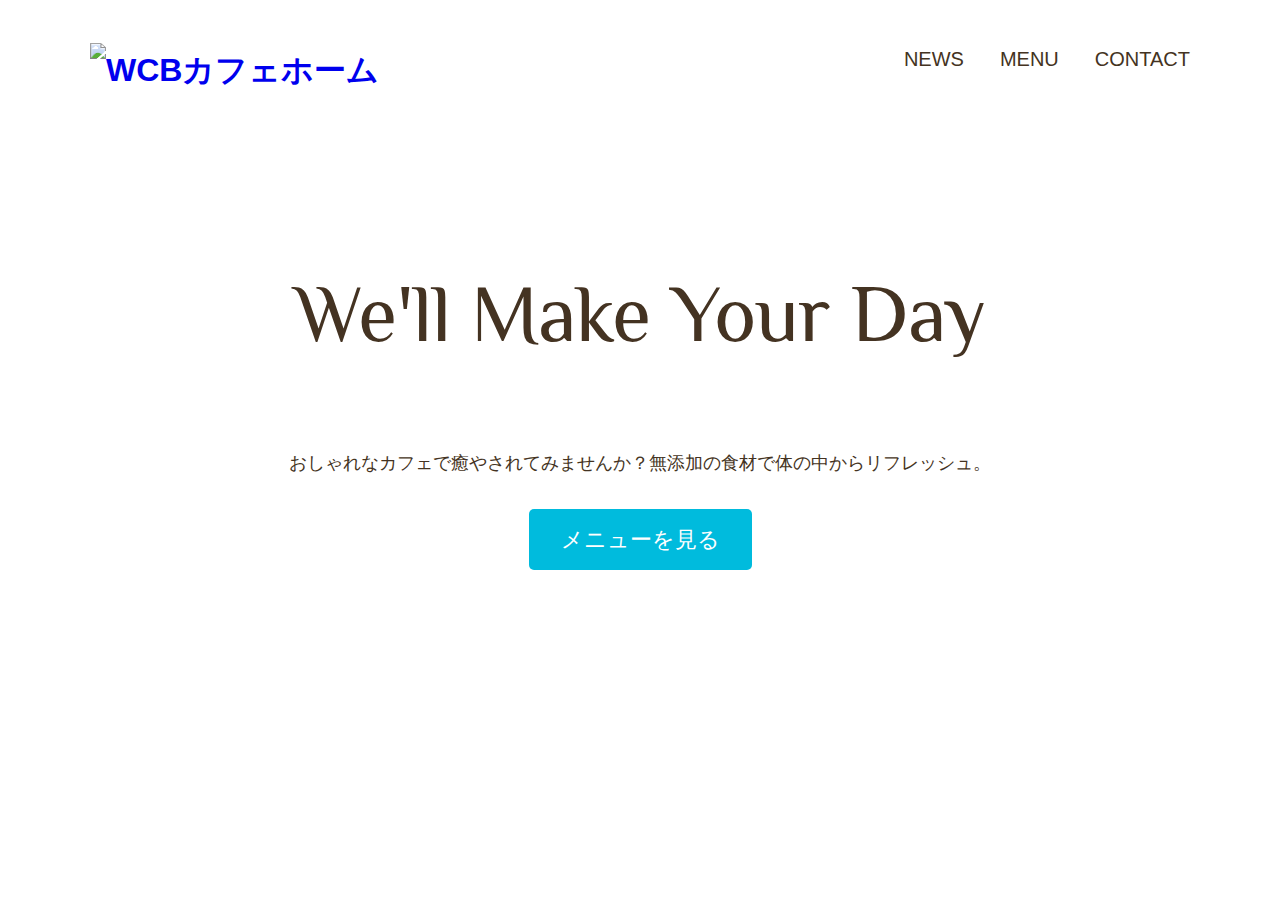
==== index.html @ 7acead43 "Update index.html" ====
<!DOCTYPE html>
<html lang="ja">
    <head>
        <meta charset="utf-8">
        <title>WCB Cafe</title>
        <meta name="description" content="ブレンドコーヒーとヘルシーなオーガニックフードを提供するカフェ">
    <!-- CSS -->
        <link rel="stylesheet" href="https://unpkg.com/ress/dist/ress.min.css">
        <link href="https://fonts.googleapis.com/css?family=Philosopher" rel="stylesheet">
        <link href="style.css" type="text/css" rel="stylesheet">
        <link rel="icon" type="image/png" href="images/favicon.png">
    </head>
    <body>
        
    <div id="home" class="big-bg" background-image: url(main-bg.jpg);>
      
        <header class="page-header wrapper">
            <h1><a href="index.html"><img class="logo" src="images/logo.svg" alt="WCBカフェホーム"></a></h1>
            <nav>
                <ul class="main-nav">
                    <li><a href="news.html">News</a></li>
                    <li><a href="menu.html">Menu</a></li>
                    <li><a href="contact.html">Contact</a></li>
                </ul>
            </nav>
        </header>

        <div class="home-content wrapper">
            <h2 class="page-title">We'll Make Your Day</h2>
            <p>おしゃれなカフェで癒やされてみませんか？無添加の食材で体の中からリフレッシュ。</p>
            <a class="button" href="menu.html">メニューを見る</a>
        </div><!-- /.home-content -->
    </div><!-- /#home -->
</body>

</html>
---- style.css ----
@charset "UTF-8";


html{
  font-size:100%;

}

body{
  font-family: "Yu Gothic Medium","游ゴシック Medium",YuGothic,"游ゴシック体","ヒラギノ角ゴ　pro w3",sans-serif;
  line-height: 1.7;
  color:#432;

}

a{
  text-decoration: none;
}

img{
  max-width: 100%;
}

.logo{
  width: 210px;
  margin-top: 14px;
}

.main-nav{
  display: flex;
  font-size: 1.25rem;
  text-transform: uppercase;
  margin-top: 34px;
  list-style: none;
}

.main-nav li{
  margin-left:36px;
}

.main-nav a{
  color: #432;
}

.main-nav a:hover{
  color: #0bd;
}

.page-header{
  display: flex;
  justify-content: space-between;
}

.wrapper{
  max-width: 1100px;
  margin:0 auto;
  padding:0 4%;
}

/*home*/
.home-contact{
  text-align: center;
  margin-top: 10%;
}

.home-contact p{
  font-size: 1.125rem;
  margin:10px 0 42px;
}
/*見出し*/
.page-title{
  font-size: 5rem;
  font-family: 'Philosopher',serif;
  text-transform: uppercase;
  font-weight: normal;
}

/*ボタン*/
.button{
  font-size: 1.375rem;
  background-color: #0bd;
  color: #fff;
  border-radius: 5px;
  padding:18px 32px;
}

.button:hover{
  background: #0090aa;
}

.big-bg{
  background-size: cover;
  background-position: center top;
  background-repeat: no-repeat;
}
#home{
  background-image: url(images/main-bg.jpg);
  min-height: 100vh;
}


#home .page-title {
    text-transform: none;
}

.home-content {
    text-align: center;
    margin-top: 10%;
}
.home-content p {
    font-size: 1.125rem;
    margin: 10px 0 42px;
}

/*NEWS-------*/
#news{
  background-image: url(images/news-bg.jpg);
  height: 270px;
  margin-bottom: 40px;
}
#news .page-title{
  text-align: center;
}
/*--footer--*/
footer{
  background: #432;
  text-align: center;
  padding: 26px 0px;;
}

footer p{
  color:#fff;
  font-size:0.875rem;
}
/*記事部分*/
article{
  width: 74%;
}
/*サイドバー*/
aside{
  width: 22%;
}

.news-contents{
  display: flex;
  justify-content: space-between;
  margin-top: 70px ;
  margin-bottom: 30px;
}

.post-info{
  position: relative;
  padding-top: 4px;
  margin-bottom: 40px;
}

.post-date{
  background-color: #0bd;
  border-radius: 50%;
  color: #fff;
  width: 100px;
  height: 100px;
  font-size: 1.625rem;
  text-align: center;
  position:absolute;
  top: 0;
  padding-top: 10px;
}
.post-date span{
  font-size: 1rem;
  border-top: 1px rgba(255, 255, 255, .5) solid;
  padding-top: 6px;
  display:block;
  width: 60%;
  margin: 0 auto;
}
.post-title{
  font-family: "Yu Mincho","YuMincho",serif;
  font-size: 2rem;
  font-weight: normal;
}
.post-title,
.post-cat{
  margin-left: 120px;
}

article img{
  margin-bottom: 20px;
}
article p{
  margin-bottom: 1rem;
}

.sub-title{
  font-size:1.375rem;
  padding: 0 8px 8px;
  border-bottom: 2px #0bd solid;
  font-weight: normal;
}
aside p{
  padding: 12px 10px;
}
.sub-menu{
  margin-bottom: 60px;
  list-style: none;
}
.sub-menu li{
  border-bottom: 1px #ddd solid;
}
.sub-menu a{
  color: #432
  padding:10px;
  display: block;
}
.sub-menu a:hover{
  color: #0bd;

}
/**モバイル版**/
@media(max-width:600px){
  .page-title{
    font-size:2.5rem;
  }
  /*header*/
  .main-nav{
    font-size:1rem;
    margin-top: 10px;
  }
  .main-nav li{
    margin:0 20px;
  }
  /*home*/
  .home-content{
    margin-top: 20%;
  }

}
/*menu*/
#menu{
  background-image: url(images/menu-bg.jpg);
  min-height: 100vh;
}
.menu-content{
  max-width: 560px;
  margin-top: 10%;
}
.menu-content .page-title{
  text-align: center;
}
.menu-content p{
  font-size:1.125rem;
  margin:10px 0 0;
}
.grid{
  display: grid;
  grid-template-columns: 1fr 1fr 1fr;
  gap:26px;
  margin-top: 6%;
  margin-bottom: 50px;
}
#contact{
  background-image: url(images/contact-bg.jpg);
  min-height: 100vh;
}
form div{
  margin-bottom:14px;
}
label{
  font-size:1.125rem;
  margin-bottom: 10px;
  display: block;
}
input[type="text"],
input[type="email"],
textarea{
  background: rgba(255, 255, 255, .5);
  border: 1px #fff solid;
  border-radius: 5px;
  padding:10px;
  font-size: 1rem;
}
input[type="text"]
input[type="email"]{
  width: 100%;
  max-width:480px;
  height: 6rem;
}
input[typr="submit"]{
  border: none;
  cursor: pointer;
  line-height: 1;
}
#message{
  width: 500px;
}
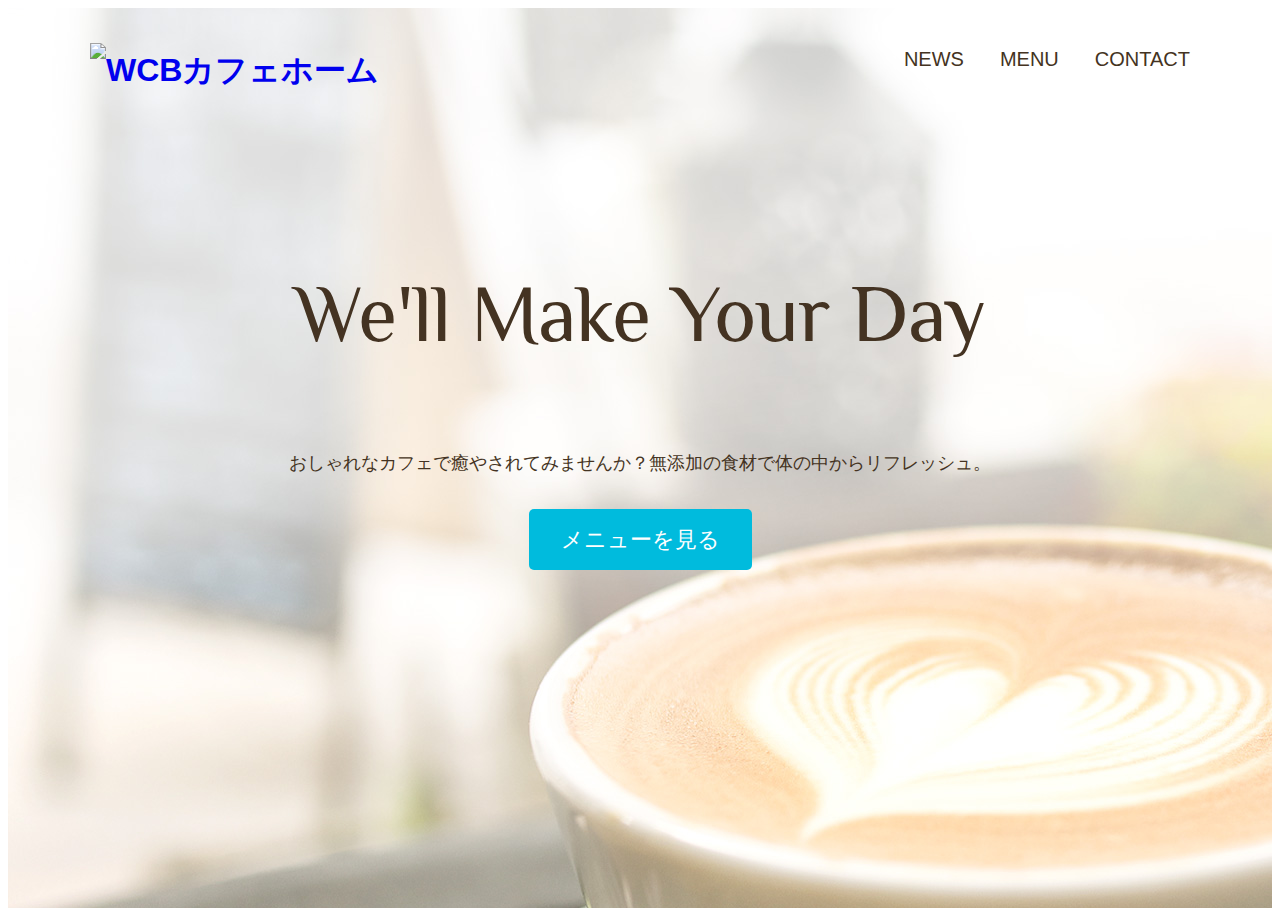
==== commit 2f27390e: "Update index.html" ====
--- a/index.html
+++ b/index.html
@@ -12,7 +12,7 @@
     </head>
     <body>
         
-    <div id="home" class="big-bg" background-image: url(main-bg.jpg);>
+    <div id="home" class="big-bg" style="background: url(main-bg.jpg);">
       
         <header class="page-header wrapper">
             <h1><a href="index.html"><img class="logo" src="images/logo.svg" alt="WCBカフェホーム"></a></h1>
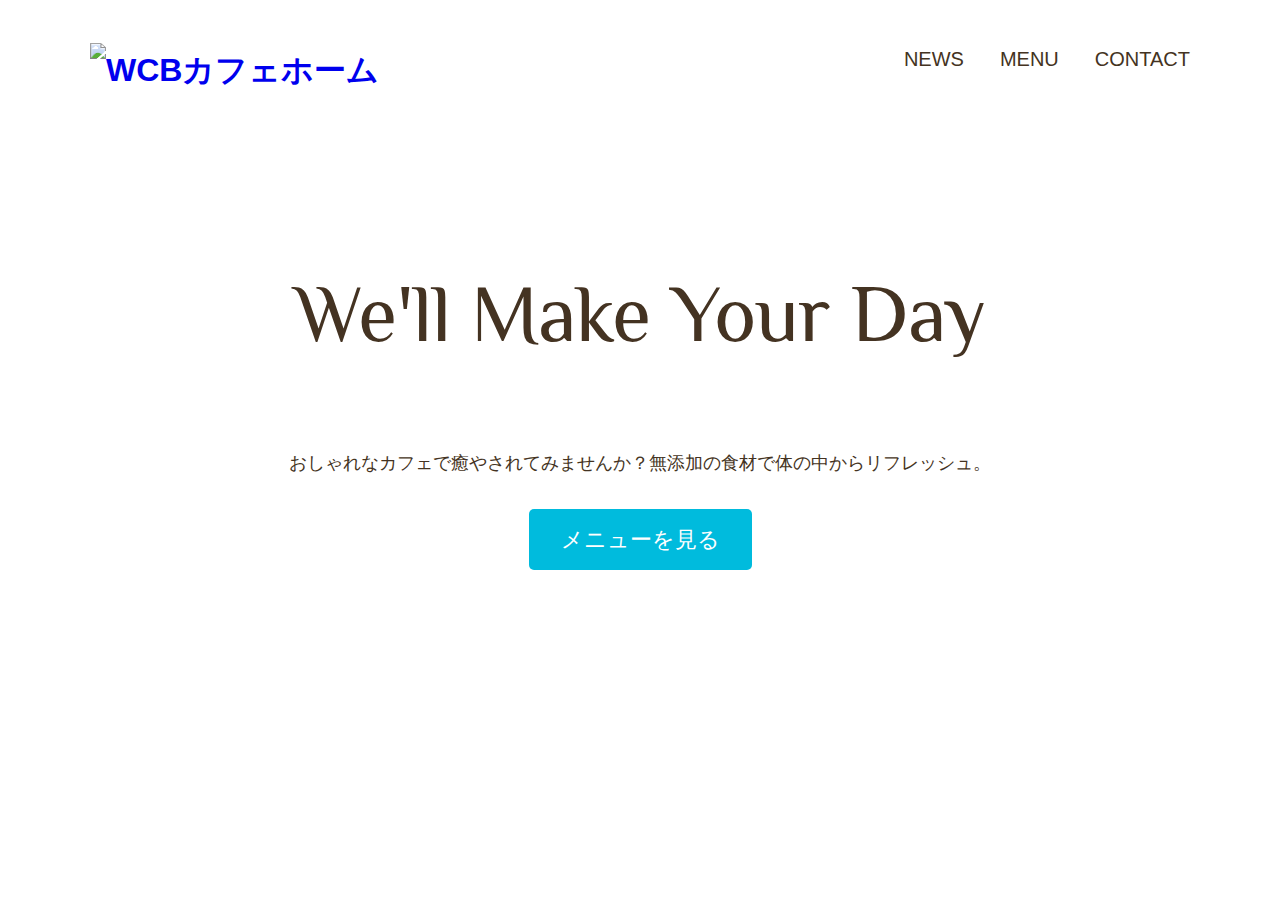
==== commit dbe12fcd: "Update index.html" ====
--- a/index.html
+++ b/index.html
@@ -12,7 +12,7 @@
     </head>
     <body>
         
-    <div id="home" class="big-bg" style="background: url(main-bg.jpg);">
+    <div id="home" class="big-bg" style="background: url(images/main-bg.jpg);">
       
         <header class="page-header wrapper">
             <h1><a href="index.html"><img class="logo" src="images/logo.svg" alt="WCBカフェホーム"></a></h1>
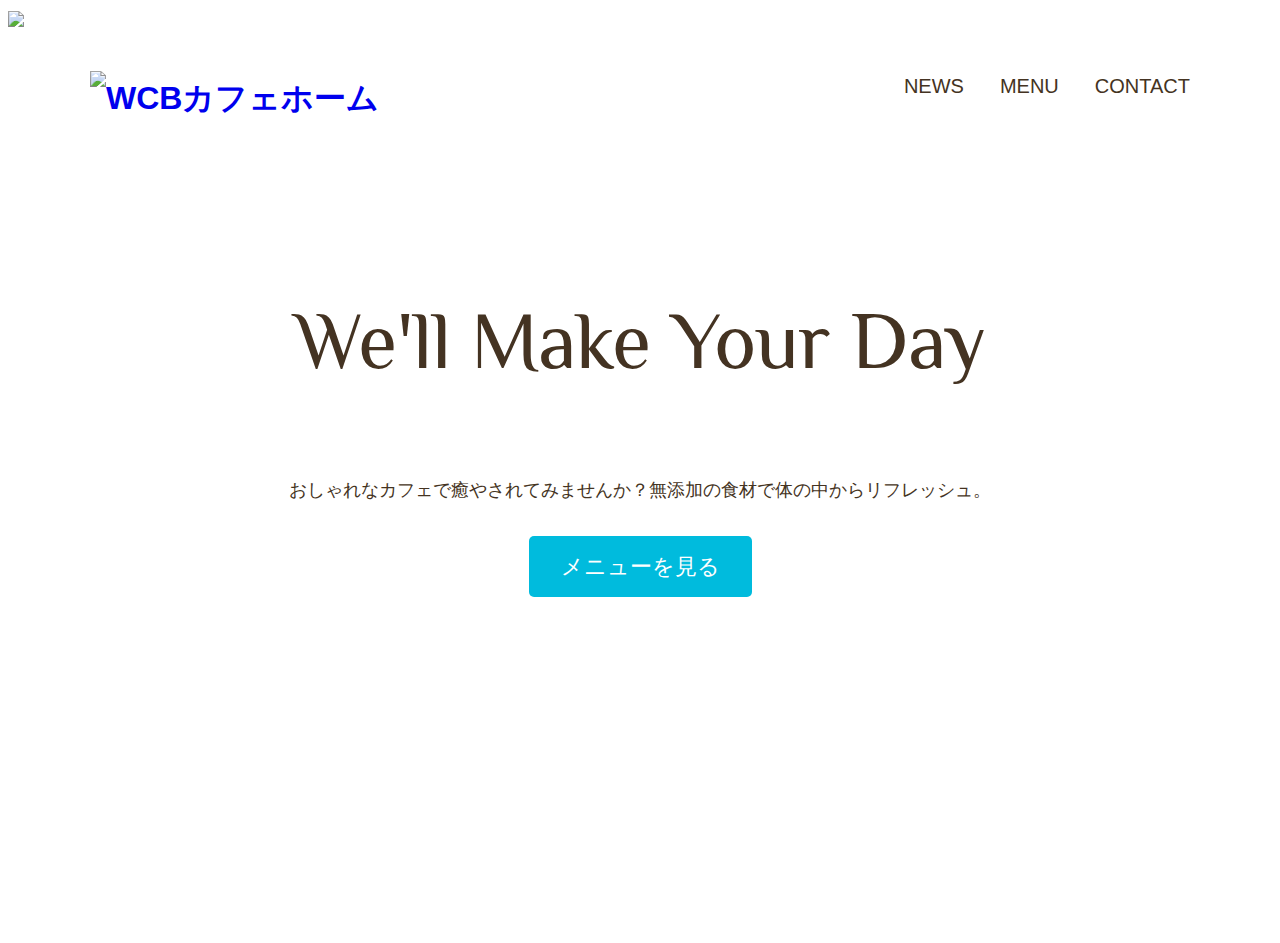
==== commit c5117c7f: "Update index.html" ====
--- a/index.html
+++ b/index.html
@@ -11,8 +11,8 @@
         <link rel="icon" type="image/png" href="images/favicon.png">
     </head>
     <body>
-        
-    <div id="home" class="big-bg" style="background: url(images/main-bg.jpg);">
+        <img src="https://github.com/shuto0522/mysite/blob/main/main-bg.jpg?raw=true">
+    <div id="home" class="big-bg">
       
         <header class="page-header wrapper">
             <h1><a href="index.html"><img class="logo" src="images/logo.svg" alt="WCBカフェホーム"></a></h1>
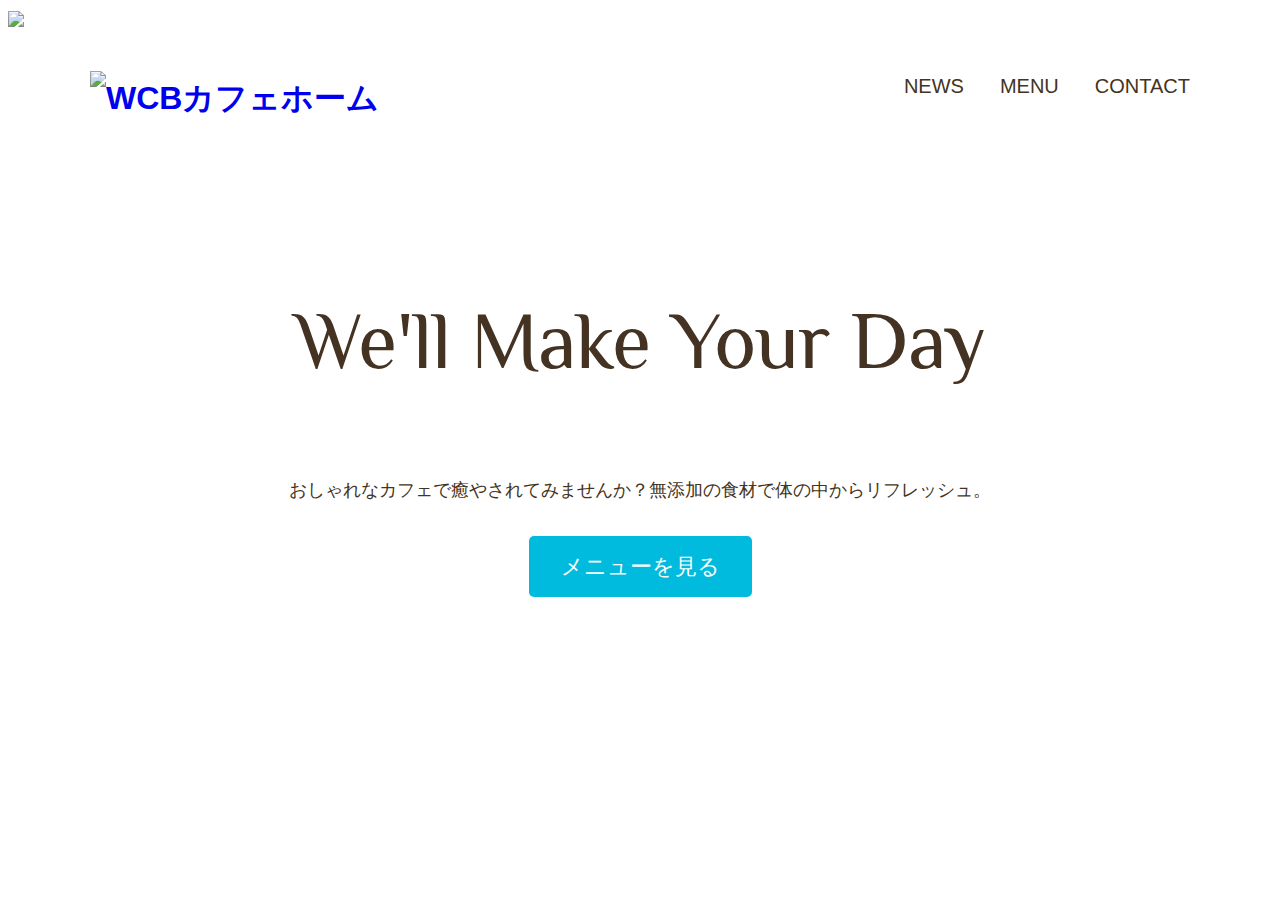
==== commit df5709e0: "Update index.html" ====
--- a/index.html
+++ b/index.html
@@ -11,9 +11,9 @@
         <link rel="icon" type="image/png" href="images/favicon.png">
     </head>
     <body>
-        <img src="https://github.com/shuto0522/mysite/blob/main/main-bg.jpg?raw=true">
+        
     <div id="home" class="big-bg">
-      
+      <img src="https://github.com/shuto0522/mysite/blob/main/main-bg.jpg?raw=true">
         <header class="page-header wrapper">
             <h1><a href="index.html"><img class="logo" src="images/logo.svg" alt="WCBカフェホーム"></a></h1>
             <nav>
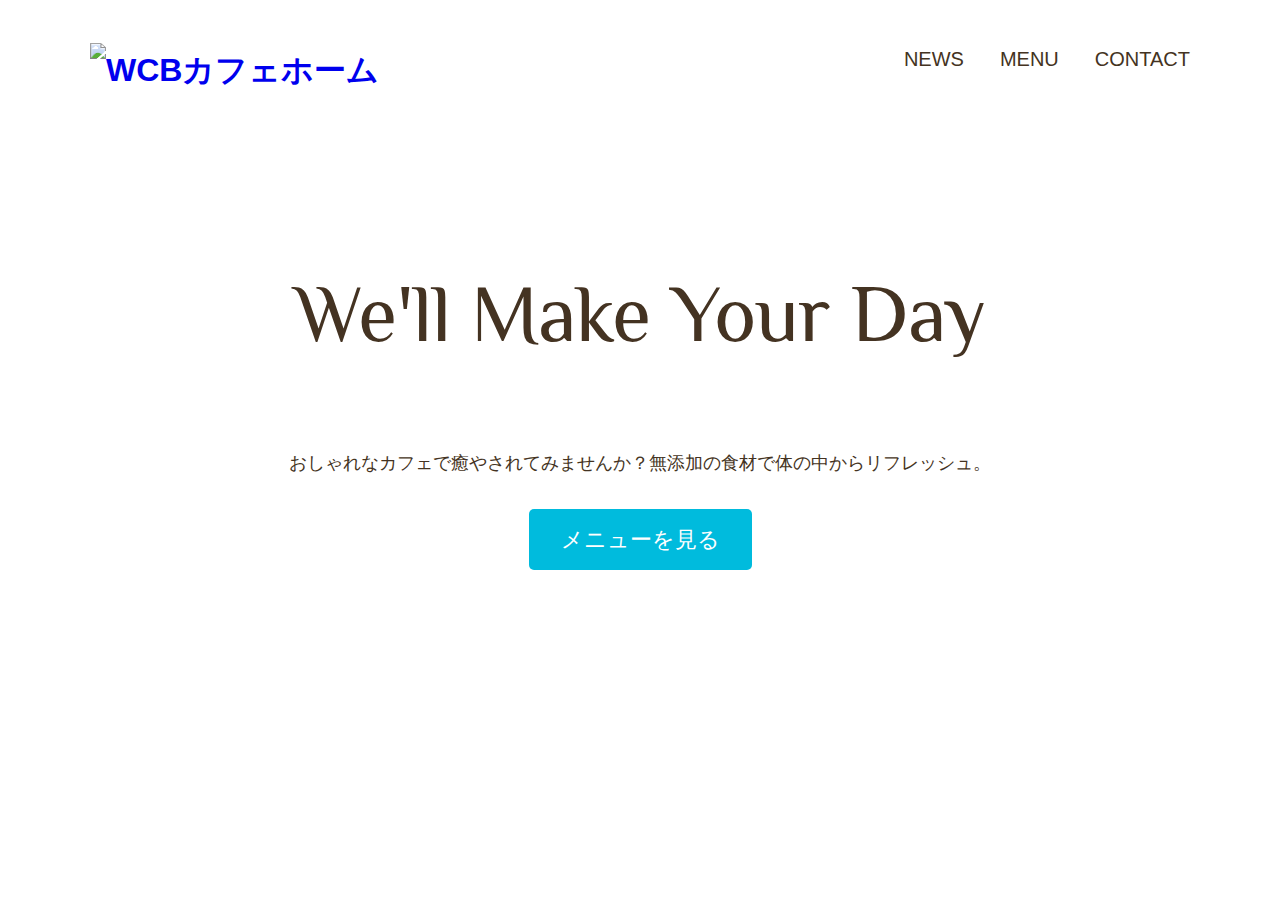
==== commit 9701d956: "Update index.html" ====
--- a/index.html
+++ b/index.html
@@ -13,7 +13,6 @@
     <body>
         
     <div id="home" class="big-bg">
-      <img src="https://github.com/shuto0522/mysite/blob/main/main-bg.jpg?raw=true">
         <header class="page-header wrapper">
             <h1><a href="index.html"><img class="logo" src="images/logo.svg" alt="WCBカフェホーム"></a></h1>
             <nav>
